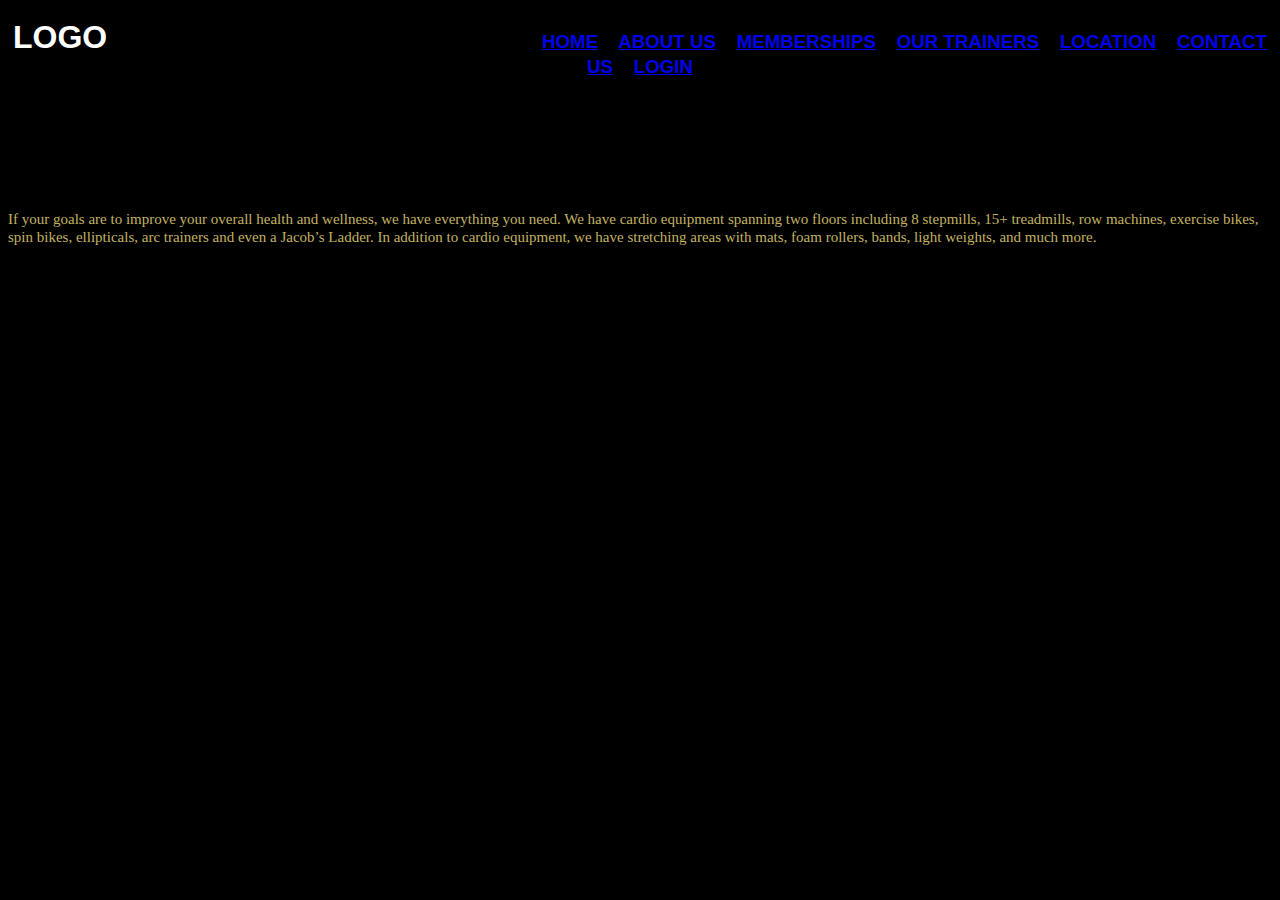
==== index.html @ 1aebe486 "initial commit of index.html" ====
<!DOCTYPE html>
<html>
<head>
<title>GYM WEBSITE</title>
<style>
body {
	background-color: #000000;
}
​
h1 {
	color: white;
	text-align: center;
}
​
p {
	text-align: center;
	font-family: times;
	font-size: 15px;
	color: #C2B261;
}
e {
	text-align: center;
	font-family: times;
	font-size: 15px;
	color: #C2B261;
}
</style>
</head>
<body>
<h3 align="center">
	<font face= "ARIAL" size="6" color=white>LOGO</font>&nbsp;&nbsp;&nbsp;&nbsp;&nbsp;&nbsp;&nbsp;
			&nbsp;&nbsp;&nbsp;&nbsp;&nbsp;&nbsp;&nbsp;&nbsp;&nbsp;&nbsp;&nbsp;
			&nbsp;&nbsp;&nbsp;&nbsp;&nbsp;&nbsp;&nbsp;&nbsp;&nbsp;&nbsp;
			&nbsp;&nbsp;&nbsp;&nbsp;&nbsp;&nbsp;&nbsp;&nbsp;&nbsp;&nbsp;&nbsp;
			&nbsp;&nbsp;&nbsp;&nbsp;&nbsp;&nbsp;&nbsp;&nbsp;&nbsp;&nbsp;
			&nbsp;&nbsp;&nbsp;&nbsp;&nbsp;&nbsp;&nbsp;&nbsp;&nbsp;&nbsp;&nbsp;
			&nbsp;&nbsp;&nbsp;&nbsp;&nbsp;&nbsp;&nbsp;&nbsp;&nbsp;&nbsp;
			&nbsp;&nbsp;&nbsp;&nbsp;&nbsp;&nbsp;&nbsp;&nbsp;&nbsp;&nbsp;&nbsp;
			&nbsp;&nbsp;&nbsp;
	<font face= "Arial">
		<a href="#">HOME</a>&nbsp;&nbsp;&nbsp;
		<a href="#">ABOUT US</a>&nbsp;&nbsp;&nbsp;
		<a href="#">MEMBERSHIPS</a>&nbsp;&nbsp;&nbsp;
		<a href="#">OUR TRAINERS</a>&nbsp;&nbsp;&nbsp;
		<a href="#">LOCATION</a>&nbsp;&nbsp;&nbsp;
		<a href="#">CONTACT US</a>&nbsp;&nbsp;&nbsp;
		<a href="#">LOGIN</a> 
</font>
</h3>
	
<h1>GYM WEBSITE</h1>
<p> From bodybuilding to powerlifting and everything in between, 
the Fitness Factory has the equipment to help you reach your goals. 
With dumbells up to 150lbs, 7 squat racks, 5 deadlift platforms, 
2 competition benches, and a variety of plate loaded and pin loaded 
machines, we have everything you need. </p>
<e>If your goals are to improve your overall health and wellness, 
we have everything you need. We have cardio equipment spanning 
two floors including 8 stepmills, 15+ treadmills, row machines, 
exercise bikes, spin bikes, ellipticals, arc trainers and even 
a Jacob’s Ladder. In addition to cardio equipment, we have 
stretching areas with mats, foam rollers, bands, light weights, 
and much more. </e>
<br/>
​
</body>
</html>
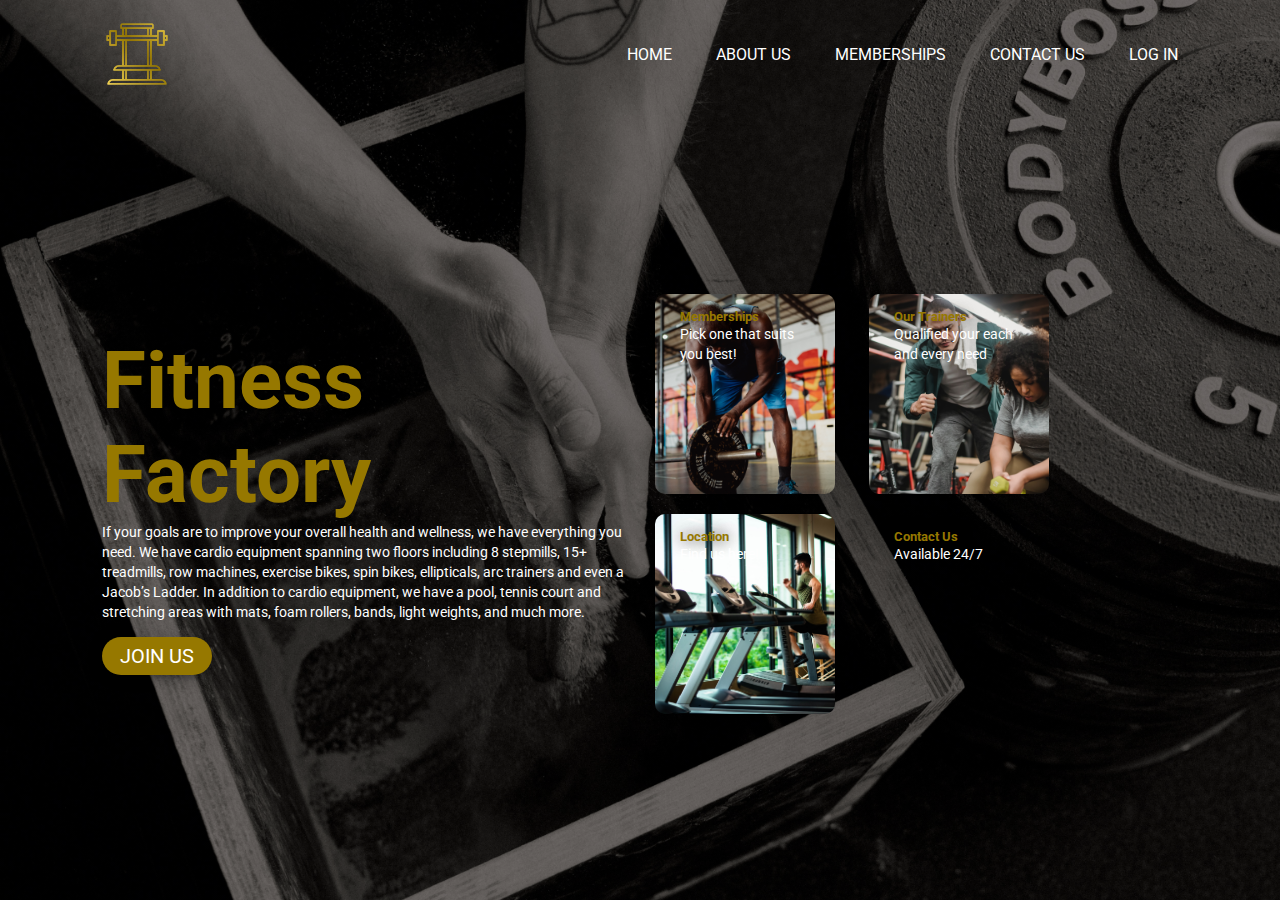
==== commit 049e91b9: "Add files via upload" ====
--- a/index.html
+++ b/index.html
@@ -1,67 +1,64 @@
-<!DOCTYPE html>
-<html>
-<head>
-<title>GYM WEBSITE</title>
-<style>
-body {
-	background-color: #000000;
-}
-​
-h1 {
-	color: white;
-	text-align: center;
-}
-​
-p {
-	text-align: center;
-	font-family: times;
-	font-size: 15px;
-	color: #C2B261;
-}
-e {
-	text-align: center;
-	font-family: times;
-	font-size: 15px;
-	color: #C2B261;
-}
-</style>
-</head>
-<body>
-<h3 align="center">
-	<font face= "ARIAL" size="6" color=white>LOGO</font>&nbsp;&nbsp;&nbsp;&nbsp;&nbsp;&nbsp;&nbsp;
-			&nbsp;&nbsp;&nbsp;&nbsp;&nbsp;&nbsp;&nbsp;&nbsp;&nbsp;&nbsp;&nbsp;
-			&nbsp;&nbsp;&nbsp;&nbsp;&nbsp;&nbsp;&nbsp;&nbsp;&nbsp;&nbsp;
-			&nbsp;&nbsp;&nbsp;&nbsp;&nbsp;&nbsp;&nbsp;&nbsp;&nbsp;&nbsp;&nbsp;
-			&nbsp;&nbsp;&nbsp;&nbsp;&nbsp;&nbsp;&nbsp;&nbsp;&nbsp;&nbsp;
-			&nbsp;&nbsp;&nbsp;&nbsp;&nbsp;&nbsp;&nbsp;&nbsp;&nbsp;&nbsp;&nbsp;
-			&nbsp;&nbsp;&nbsp;&nbsp;&nbsp;&nbsp;&nbsp;&nbsp;&nbsp;&nbsp;
-			&nbsp;&nbsp;&nbsp;&nbsp;&nbsp;&nbsp;&nbsp;&nbsp;&nbsp;&nbsp;&nbsp;
-			&nbsp;&nbsp;&nbsp;
-	<font face= "Arial">
-		<a href="#">HOME</a>&nbsp;&nbsp;&nbsp;
-		<a href="#">ABOUT US</a>&nbsp;&nbsp;&nbsp;
-		<a href="#">MEMBERSHIPS</a>&nbsp;&nbsp;&nbsp;
-		<a href="#">OUR TRAINERS</a>&nbsp;&nbsp;&nbsp;
-		<a href="#">LOCATION</a>&nbsp;&nbsp;&nbsp;
-		<a href="#">CONTACT US</a>&nbsp;&nbsp;&nbsp;
-		<a href="#">LOGIN</a> 
-</font>
-</h3>
-	
-<h1>GYM WEBSITE</h1>
-<p> From bodybuilding to powerlifting and everything in between, 
-the Fitness Factory has the equipment to help you reach your goals. 
-With dumbells up to 150lbs, 7 squat racks, 5 deadlift platforms, 
-2 competition benches, and a variety of plate loaded and pin loaded 
-machines, we have everything you need. </p>
-<e>If your goals are to improve your overall health and wellness, 
-we have everything you need. We have cardio equipment spanning 
-two floors including 8 stepmills, 15+ treadmills, row machines, 
-exercise bikes, spin bikes, ellipticals, arc trainers and even 
-a Jacob’s Ladder. In addition to cardio equipment, we have 
-stretching areas with mats, foam rollers, bands, light weights, 
-and much more. </e>
-<br/>
-​
-</body>
-</html>
+<!DOCTYPE html>
+<html>
+<head>
+	<meta name="viewport" content="width=device-width", initial-scale=1.0">
+	<link rel= "icon" type= "image/png" href= "./img/gymlogo.png"/>
+	<title>Fitness Factory | Fitness Club</title>
+	<link rel="stylesheet" href="style.css">
+	
+	<link href="https://fonts.googleapis.com/css2?family=Roboto:wght@400;700&display=swap" 
+	rel="stylesheet">	
+</head>
+<body class="index">
+	<div class="container">
+		<div class="navbar">
+			<img src="./img/gymlogo.png" class="logo">
+			<nav>
+				<ul>
+					<li><a href="index.html">HOME</a></li>
+					<li><a href="about.html">ABOUT US</a></li>
+					<li><a href="memberships.html">MEMBERSHIPS</a></li>
+					<li><a href="contact.html">CONTACT US</a></li>
+					<li><a href="login.html">LOG IN</a></li>
+				</ul>
+			</nav>
+		</div>
+
+	<div class="row">
+		<div class="col">
+			<h1>Fitness Factory</h1>
+			<p>If your goals are to improve your overall health and wellness, 
+			we have everything you need. We have cardio equipment spanning 
+			two floors including 8 stepmills, 15+ treadmills, row machines, 
+			exercise bikes, spin bikes, ellipticals, arc trainers and even 
+			a Jacob’s Ladder. In addition to cardio equipment, we have a pool, 
+			tennis court and stretching areas with mats, foam rollers, bands, 
+			light weights, and much more.</p>
+			<a href="memberships.html">
+				<button type="button">JOIN US</button>
+			</a>
+		</div>
+		
+		<div class="col">
+			<div class='card card1'>
+				<h5>Memberships</h5>
+				<p>Pick one that suits you best!</p>
+			</div>
+			<div class='card card2'>
+				<h5>Our Trainers</h5>
+				<p>Qualified your each and every need</p>
+			</div>
+			<div class='card card3'>
+				<h5>Location</h5>
+				<p>Find us here!</p>
+			</div>
+			<div class='card card4'>
+				<h5>Contact Us</h5>
+				<p>Available 24/7</p>
+			</div>
+		</div>
+		
+	</div>
+
+</body class="index">
+</html>
--- a/style.css
+++ b/style.css
@@ -0,0 +1,381 @@
+*{
+	margin: 0;
+	padding: 0;
+	font-family: 'Roboto', sans-serif;
+}
+
+/* background */
+.container{
+	width: 100%;
+	height: 100vh;
+	background-image: linear-gradient(rgba(0,0,0,0.5), rgba(0,0,0,0.5)),
+	url(./img/background.png);
+	background-position: center;
+	background-size: cover;
+	padding-left: 8%;
+	padding-right: 8%;
+	box-sizing: border-box;
+}
+
+.navbar{
+	height: 12%;
+	display: flex;
+	align-items: center;
+}	
+
+.logo{
+	width: 70px;
+	cursor: pointer;
+}
+
+.login-icon{
+	width: 80px;
+	cursor: pointer;
+	margin-left: 40px;
+	
+}
+
+nav{
+	flex: 1;
+	text-align: right;
+}
+
+nav ul li{
+	list-style: none;
+	display: inline-block;
+	margin-left: 40px;
+}
+
+nav ul li a{
+	text-decoration: none;
+	color: #fff;
+	font-size; 13px;
+}
+
+.row{
+	display: flex;
+	height: 88%;
+	align-items: center;
+}
+
+.col{
+	flex-basis: 50%;
+}
+
+h1{
+	color: #967800;
+	font-size: 80px;
+}
+
+p{
+	color: #fff;
+	font-size: 14px;
+	line-height: 20px;
+}
+
+button{
+	width: 110px;
+	color: #fff;
+	font-size: 20px;
+	padding: 120 px 0;
+	background: #967800;
+	border: 0;
+	border-radius: 24px;
+	outline: none;
+	margin-top: 15px;
+	box-shadow: rgba(0, 0, 0, .2) 0 3px 5px -1px,
+	rgba(0, 0, 0, .14) 0 6px 10px 0,rgba(0, 0, 0, .12) 0 1px 18px 0;
+	height: 38px;
+	cursor: pointer;
+}
+
+/* home */
+.card{
+	width: 180px;
+	height: 200px;
+	display: inline-block;
+	border-radius: 10px;
+	padding: 15px 25px;
+	box-sizing: border-box;
+	cursor: pointer;
+	margin: 10px 15px;
+	background-position: center;
+	background-size: cover;
+	transition: transform 0.5s;
+}
+
+.card1{
+	background-image: url(./img/image1.jpg);
+}
+.card2{
+	background-image: url(./img/image2.jpg);
+}
+.card3{
+	background-image: url(./img/image3.jpg);
+}
+.card4{
+	background-image: url(./img/image4.jpg);
+}
+
+.card:hover{
+	transform: translateY(-10px)
+}
+
+h5{
+	color: #967800;
+	text-shadow: 0 0 15px #000000;
+}
+
+/*about*/
+#slider {
+	overflow: hidden;
+}
+
+#slider figure {
+	position: relative;
+	width: 250%;
+	margin: 0;
+	left: 0;
+	animation: 20s slider infinite;
+}
+
+#slider figure img {
+	float: left;
+	width: 20%
+}
+
+@keyframes slider {
+	0% {
+		left: 0;
+	}
+	20% {
+		left: 0;
+	}
+	25% {
+		left: -50%;
+	}
+	45% {
+		left: -50%;
+	}
+	50% {
+		left: -100%;
+	}
+	70% {
+		left: -100%;
+	}
+	75% {
+		left: -150%;
+	}
+	95% {
+		left: -150%;
+	}
+	100% {
+		left: -200%;
+	}
+}
+
+/* membership */
+*, *::before, *::after {
+  box-sizing: border-box;
+}
+
+:root {
+  --accent-color: #967800;
+  --heading-font-family: 'Poppins', sans-serif;
+  --body-font-family: 'Lato', sans-serif;
+}
+
+body .index {
+  margin: 0;
+  background-color: #FFFFFF;
+  min-width: 100vw;
+  min-height: 100vh;
+  display: flex;
+  justify-content: center;
+  align-items: center;
+  font-family: var(--body-font-family);
+}
+
+.price-comparison {
+  display: flex;
+  justify-content: center;
+  align-items: stretch;
+  width: 100%;
+  margin: 1rem;
+}
+
+.price-column {
+  background-color: white;
+  box-shadow: 0 7px 30px rgba(52,31,97,0.1);
+  padding: 2rem;
+  flex-grow: 1;
+  flex-basis: 0;
+  max-width: 275px;
+  border-radius: 8px;
+}
+
+.price-column.popular {
+  position: relative;
+  background-color: var(--accent-color);
+  box-shadow: 0 7px 30px rgba(52,31,97,0.1);
+  color: white;
+  margin-top: -1.5rem;
+  padding-top: 3.5rem;
+  margin-bottom: -1.5rem;
+  padding-bottom: 3.5rem;
+}
+
+.price-column:first-child {
+  border-top-right-radius: 0; 
+  border-bottom-right-radius: 0; 
+}
+
+.price-column:last-child {
+  border-top-left-radius: 0; 
+  border-bottom-left-radius: 0; 
+}
+
+.price-header {
+  display: flex;
+  flex-direction: column;
+  align-items: center;
+  font-family: var(--heading-font-family);
+  font-weight: bold;
+}
+
+.price {
+  font-size: 3.5rem;
+  display: flex;
+}
+
+.dollar-sign {
+  font-size: 1.5rem;
+  margin-top: .5rem;
+  margin-right: .25rem;
+}
+
+.per-month {
+  font-size: .75rem;
+  align-self: flex-end;
+  margin-bottom: 1.1rem;
+  text-transform: uppercase;
+}
+
+.plan-name {
+  text-transform: uppercase;
+  font-size: .9rem;
+  margin-top: 1rem;
+  margin-bottom: 0;
+}
+
+.divider {
+  height: 1px;
+  width: 100%;
+  background-color: rgba(0, 0, 0, .2);
+  margin-top: 2rem;
+  margin-bottom: 2rem;
+}
+
+.price-column.popular .divider {
+  background-color: rgba(255, 255, 255, .2);
+}
+
+.feature {
+  display: flex;
+  align-items: center;
+  margin: .5rem;
+}
+
+.feature img {
+  height: 1.1em;
+  width: 1.1em;
+  margin-right: .5rem;
+}
+
+.feature.inactive {
+  color: #999;
+  text-decoration-line: line-through;
+}
+
+.most-popular {
+  position: absolute;
+  top: .5rem;
+  left: .5rem;
+  right: .5rem;
+  text-align: center;
+  text-transform: uppercase;
+  font-weight: bold;
+  font-family: var(--heading-font-family);
+}
+
+.cta {
+  border: none;
+  background-color: var(--accent-color);
+  color: white;
+  width: 100%;
+  padding: .75rem 1rem;
+  cursor: pointer;
+  font-family: var(--heading-font-family);
+  font-weight: bold;
+  border-radius: 4px;
+  margin-top: 3rem;
+  transition: 100ms;
+  transform: scale(1);
+}
+
+.price-column.popular .cta {
+  background-color: white;
+  color: var(--accent-color);
+}
+
+.cta:hover, .cta:focus {
+  transform: scale(1.1);
+}
+
+/* contact us */
+.contactform{
+	display: flex;
+	align-items: center;
+	justify-content: center;
+}
+
+form{
+	width: 90%;
+	max-width: 600px;
+}
+
+.input-group{
+	margin-bottom:30px;
+	position: relative;
+}
+
+input, textarea{
+	width: 100%;
+	padding: 10px;
+	outline: 0;
+	border: 1px solid #fff;
+	color: #fff;
+	background: transparent;
+	font-size: 15px;
+}
+
+label{
+	height: 100%;
+	position: absolute;
+	left: 0;
+	top: 0;
+	padding: 10px;
+	color: #fff;
+	cursor: text;
+}
+
+input:focus~label,
+input:valid~label,
+textarea:focus~label, 
+textsrea:valid~label{
+	top: -35px;
+	font-size: 14px;
+}
+	
+
+
